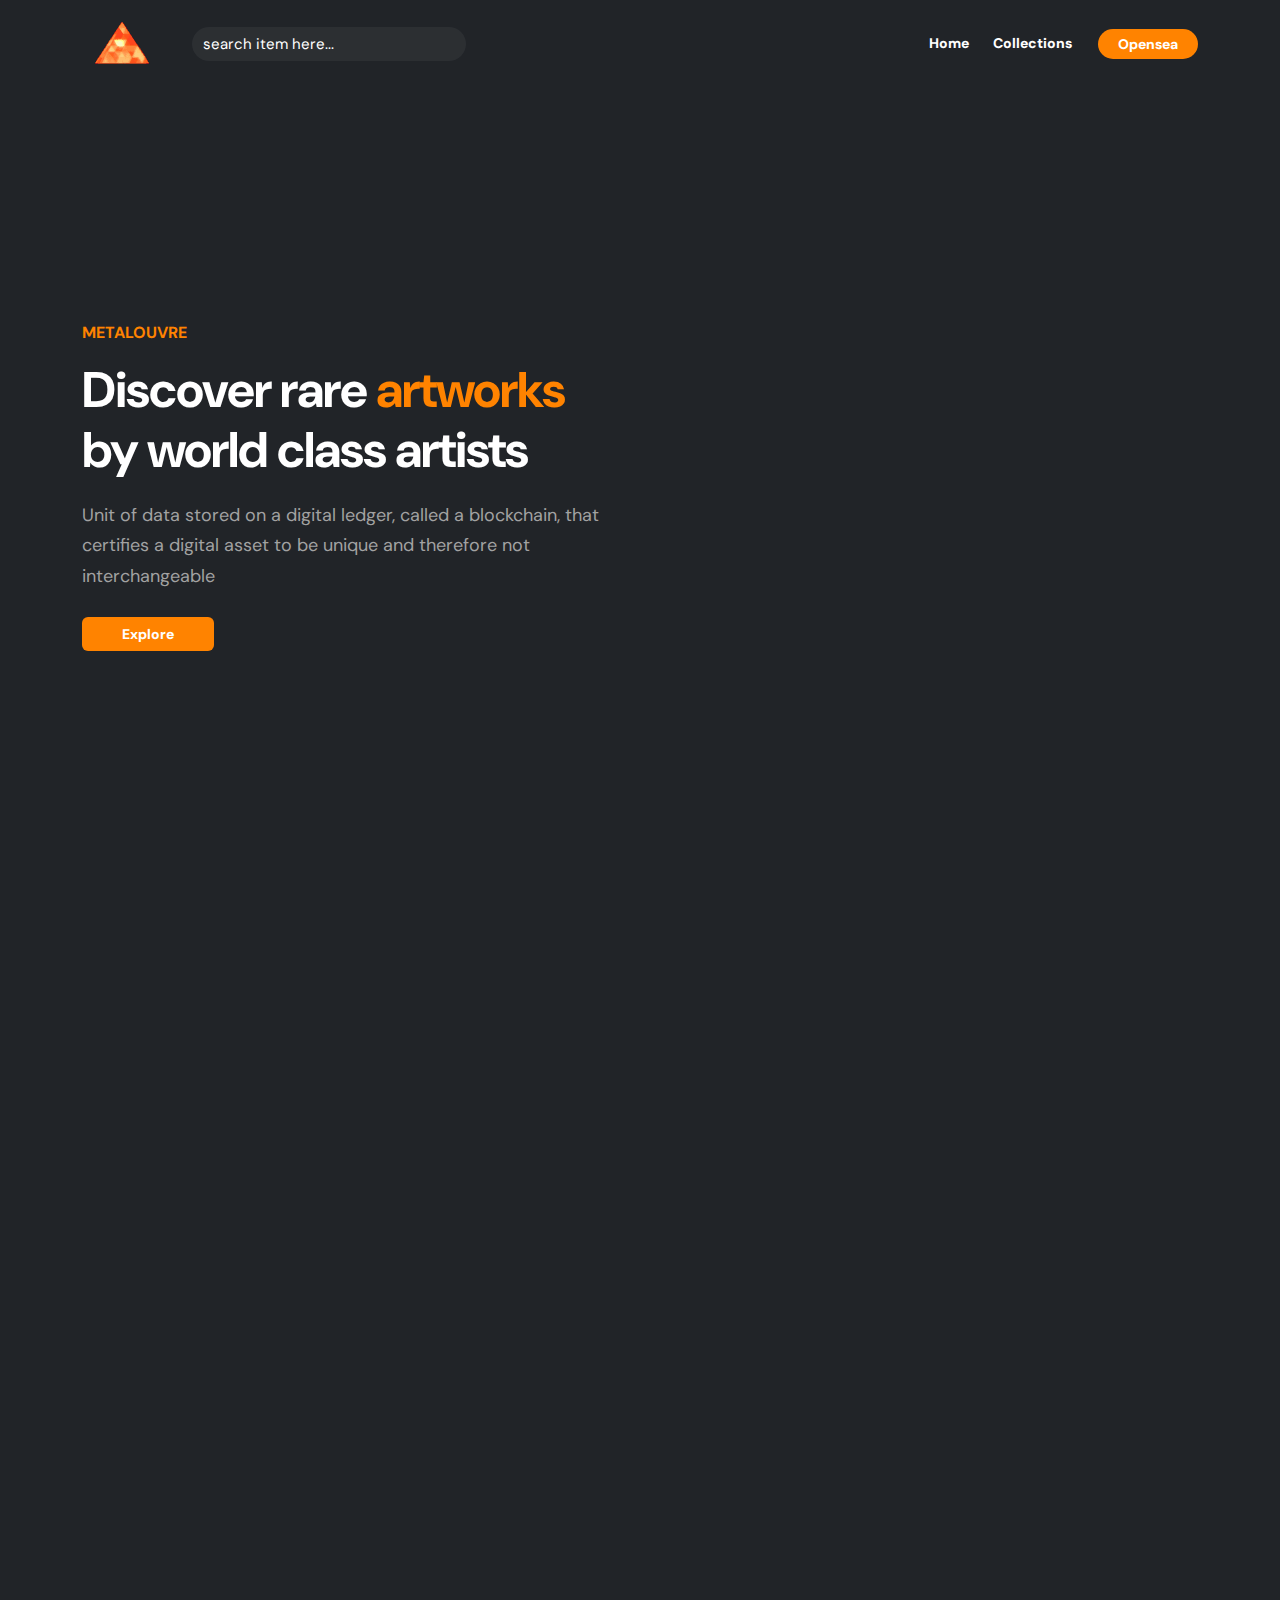
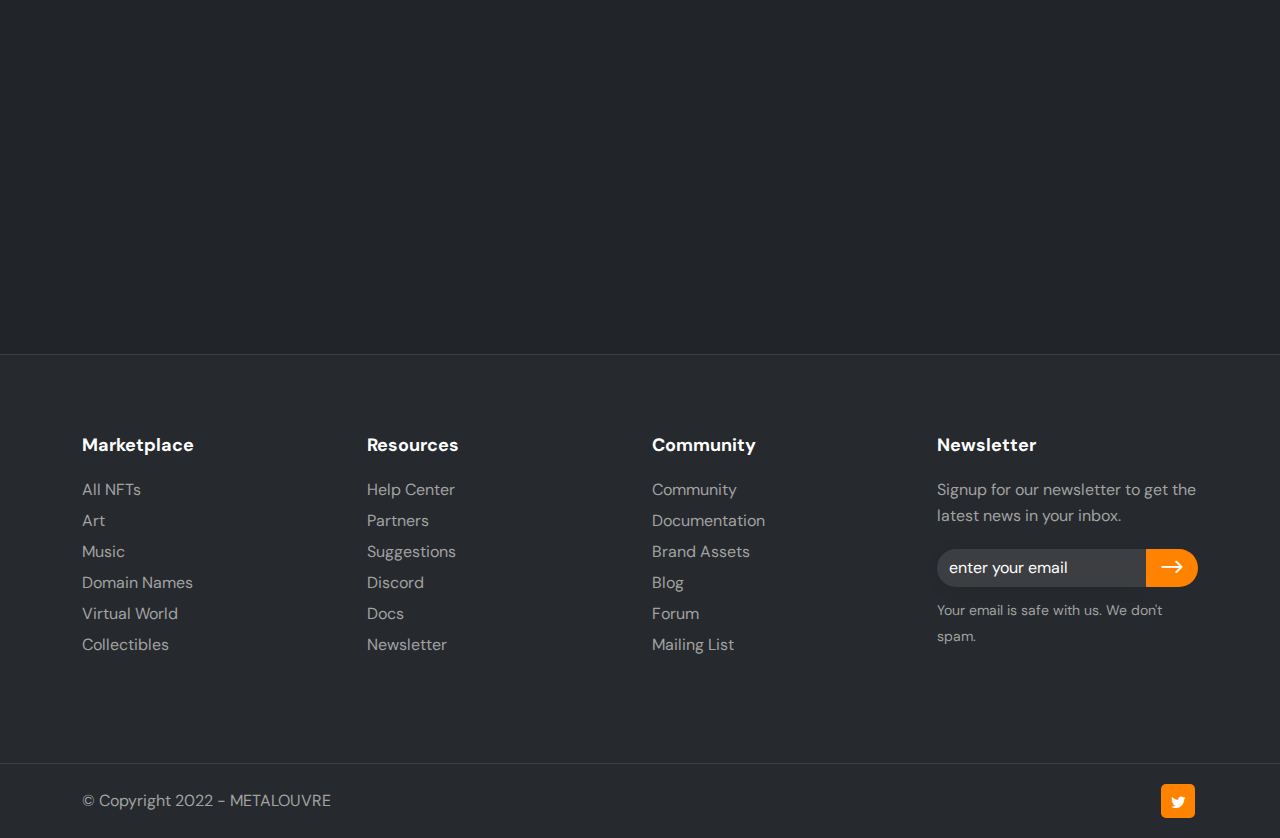
==== 03_grey-index-2.html @ 5d064a18 "main root" ====
<!DOCTYPE html>
<html lang="zxx">

<head>
    <title>MetaLouvre | Homepage</title>
    <link rel="icon" href="images/logo-ar.png" type="image/gif" sizes="16x16">
    <meta content="text/html;charset=utf-8" http-equiv="Content-Type">
    <meta content="width=device-width, initial-scale=1.0" name="viewport" />
    <meta content="MetaLouvre" name="description" />
    <meta content="" name="keywords" />
    <meta content="" name="author" />
    <!-- CSS Files
    ================================================== -->
    <link id="bootstrap" href="css/bootstrap.min.css" rel="stylesheet" type="text/css" />
    <link id="bootstrap-grid" href="css/bootstrap-grid.min.css" rel="stylesheet" type="text/css" />
    <link id="bootstrap-reboot" href="css/bootstrap-reboot.min.css" rel="stylesheet" type="text/css" />
    <link href="css/animate.css" rel="stylesheet" type="text/css" />
    <link href="css/owl.carousel.css" rel="stylesheet" type="text/css" />
    <link href="css/owl.theme.css" rel="stylesheet" type="text/css" />
    <link href="css/owl.transitions.css" rel="stylesheet" type="text/css" />
    <link href="css/magnific-popup.css" rel="stylesheet" type="text/css" />
    <link href="css/jquery.countdown.css" rel="stylesheet" type="text/css" />
    <link href="css/style.css" rel="stylesheet" type="text/css" />
    <link href="css/de-grey.css" rel="stylesheet" type="text/css" />
    <!-- color scheme -->   
    <link id="colors" href="css/colors/scheme-04.css" rel="stylesheet" type="text/css" />
    <link href="css/coloring.css" rel="stylesheet" type="text/css" />
</head>

<body class="dark-scheme de-grey">
    <div id="wrapper">
            <!-- header begin -->
        <header class="transparent scroll-dark">
            <div class="container">
                <div class="row">
                    <div class="col-md-12">
                        <div class="de-flex sm-pt10">
                            <div class="de-flex-col">
                                <div class="de-flex-col">
                                    <!-- logo begin -->
                                    <div id="logo">
                                        <a href="03_grey-index-2.html">
                                            <img alt="" src="images/logo-3.gif" />
                                        </a>
                                    </div>
                                    <!-- logo close -->
                                </div>
                                <div class="de-flex-col">
                                    <input id="quick_search" class="xs-hide style-2" name="quick_search" placeholder="search item here..." type="text" />
                                </div>
                            </div>
                            <div class="de-flex-col header-col-mid">
                                <!-- mainmenu begin -->
                                <ul id="mainmenu">
                                    <li>
                                        <a href="03_grey-index-2.html">Home<span></span></a>
                                        
                                    </li>
                                    <li>
                                        <a href="#Collections">Collections<span></span></a>
                                        
                                    </li>
   
                                </ul>
                                <!-- mainmenu close -->
                                <div class="menu_side_area">
                                    <a href="https://opensea.io/MetaLouvreorg" class="btn-main"><i class="icon_wallet_alt"></i><span>Opensea</span></a>
                                    <span id="menu-btn"></span>
                                </div>
                            </div>
                        </div>
                    </div>
                </div>
            </div>
        </header>
        <!-- header close -->
        <!-- content begin -->
        <div class="no-bottom no-top" id="content">
            <div id="top"></div>
            <section id="section-hero" aria-label="section" class="pt20 pb20 vh-100" data-bgimage="url(images/background/7.gif) bottom">
                <div class="v-center">
                    <div class="container">
                        <div class="row align-items-center">
                            <div class="col-md-6">
                                <div class="spacer-single"></div>
                                <h6 class="wow fadeInUp" data-wow-delay=".5s"><span class="text-uppercase id-color-2">METALOUVRE</span></h6>
                                <div class="spacer-10"></div>
                                <h1 class="wow fadeInUp" data-wow-delay=".75s">Discover rare <span class="id-color-2">artworks</span> by world class artists</h1>
                                <p class="wow fadeInUp lead" data-wow-delay="1s">
                                Unit of data stored on a digital ledger, called a blockchain, that certifies a digital asset to be unique and therefore not interchangeable</p>
                                <div class="spacer-10"></div>
                                <a href="#Collections" class="btn-main wow fadeInUp lead" data-wow-delay="1.25s">Explore</a>
                                <div class="mb-sm-30"></div>
                            </div>
                            <div class="col-md-6 xs-hide">
                                <div class="d-carousel">
                                    <div id="item-carousel-big-type-2" class="owl-carousel wow fadeIn">
                                        <div class="nft_pic style-2">                            
                                            <a href="starry-night.html">
                                                <span class="nft_pic_info">
                                                    <span class="nft_pic_title">Starry Night</span>
                                                    <span class="nft_pic_by">Meta Louvre</span>
                                                </span>
                                            </a>
                                            <div class="nft_pic_wrap">
                                                <img src="images/carousel/crs-5.webp" class="lazy img-fluid" alt="">
                                            </div>
                                        </div>  
                                        
                                        <div class="nft_pic style-2">                            
                                            <a href="the-intervention-of-the-sabine-women.html">
                                                <span class="nft_pic_info">
                                                    <span class="nft_pic_title">The Intervention of the Sabine Women</span>
                                                    <span class="nft_pic_by">Meta Louvre</span>
                                                </span>
                                            </a>
                                            <div class="nft_pic_wrap">
                                                <img src="images/carousel/crs-4.webp" class="lazy img-fluid" alt="">
                                            </div>
                                        </div>

                                        <div class="nft_pic style-2">                            
                                            <a href="the-scream.html">
                                                <span class="nft_pic_info">
                                                    <span class="nft_pic_title">The Scream</span>
                                                    <span class="nft_pic_by">Meta Louvre</span>
                                                </span>
                                            </a>
                                            <div class="nft_pic_wrap">
                                                <img src="images/carousel/crs-1.webp" class="lazy img-fluid" alt="">
                                            </div>
                                        </div>
                                        
                                        <div class="nft_pic style-2">                            
                                            <a href="il-canaletto.html">
                                                <span class="nft_pic_info">
                                                    <span class="nft_pic_title">Il Caneletto</span>
                                                    <span class="nft_pic_by">Meta Louvre</span>
                                                </span>
                                            </a>
                                            <div class="nft_pic_wrap">
                                                <img src="images/items/anim-5.webp" class="lazy img-fluid" alt="">
                                            </div>
                                        </div>

                                        <div class="nft_pic style-2">                            
                                            <a href="the-great-wave.html">
                                                <span class="nft_pic_info">
                                                    <span class="nft_pic_title">The Great Wave </span>
                                                    <span class="nft_pic_by">Meta Louvre</span>
                                                </span>
                                            </a>
                                            <div class="nft_pic_wrap">
                                                <img src="images/items/anim-8.webp" class="lazy img-fluid" alt="">
                                            </div>
                                        </div>
                                    </div>
                                        <div class="d-arrow-left"><i class="fa fa-angle-left"></i></div>
                                        <div class="d-arrow-right"><i class="fa fa-angle-right"></i></div>
                                </div>
                            </div>
                        </div>
                    </div>
                </div>
				
            </section>

            <section id="Collections" id="section-collections" class="pt60 pb30">
                <div class="container">

                            <div class="spacer-single"></div>
                            
                            <div class="row wow fadeIn"> 
                                <div class="col-lg-12">
                                    <h2 class="style-2">Exclusive Live Art</h2>
                                </div>

                        <div class="col-lg-3 col-md-6 col-sm-6 col-xs-12">
                            <div class="nft__item style-2">

                                <div class="author_list_pp">
                                    <a href="03_grey-author.html">                                    

                                    </a>
                                </div>
                                <div class="nft__item_wrap">
                                    <a href="the-great-wave.html">
                                        <img src="images/collections/coll-item-1.gif" class="lazy nft__item_preview" alt="">
                                    </a>
                                </div>
                                <div class="nft__item_info">
                                    <a href="https://opensea.io/assets/matic/0x2953399124f0cbb46d2cbacd8a89cf0599974963/77145757455905100930619162123403208169584785585386280677986340964136608858115/">
                                        <h4>The Great Wave</h4>
                                    </a>
                                    <div class="nft__item_action">
                                        <a href="https://opensea.io/assets/matic/0x2953399124f0cbb46d2cbacd8a89cf0599974963/77145757455905100930619162123403208169584785585386280677986340964136608858115/">BUY NOW</a>
                                    </div>
                                    <div class="nft__item_like">
                                        <i class="fa fa-heart"></i><span>18</span>
                                    </div>                            
                                </div> 
                            </div>
                        </div>                 
                        <!-- nft item begin -->
                        <div class="col-lg-3 col-md-6 col-sm-6 col-xs-12">
                            <div class="nft__item style-2">
                                <div class="author_list_pp">
                                    <a href="03_grey-author.html">                                    
                                    </a>
                                </div>
                                <div class="nft__item_wrap">
                                    <a href="starry-night.html">
                                        <img src="images/collections/coll-item-2.gif" class="lazy nft__item_preview" alt="">
                                    </a>
                                </div>
                                <div class="nft__item_info">
                                    <a href="https://opensea.io/assets/matic/0x2953399124f0cbb46d2cbacd8a89cf0599974963/77145757455905100930619162123403208169584785585386280677986340963037097230339/">
                                        <h4>Starry Night</h4>
                                    </a>
                                    <div class="nft__item_action">
                                        <a href="https://opensea.io/assets/matic/0x2953399124f0cbb46d2cbacd8a89cf0599974963/77145757455905100930619162123403208169584785585386280677986340963037097230339/">BUY NOW</a>
                                    </div>
                                    <div class="nft__item_like">
                                        <i class="fa fa-heart"></i><span>80</span>
                                    </div>                                 
                                </div> 
                            </div>
                        </div>
                        <!-- nft item begin -->
    <div class="col-lg-3 col-md-6 col-sm-6 col-xs-12">
                            <div class="nft__item style-2">
                                <div class="author_list_pp">
                                    <a href="03_grey-author.html">                                    
                                    </a>
                                </div>
                                <div class="nft__item_wrap">
                                    <a href="the-intervention-of-the-sabine-women.html">
                                        <img src="images/collections/coll-item-3.gif" class="lazy nft__item_preview" alt="">
                                    </a>
                                </div>
                                <div class="nft__item_info">
                                    <a href="the-intervention-of-the-sabine-women.html">
                                        <h4>The Intervention of the Sabine Women</h4>
                                    </a>
                                    <div class="nft__item_action">
                                        <a href="https://opensea.io/assets/matic/0x2953399124f0cbb46d2cbacd8a89cf0599974963/77145757455905100930619162123403208169584785585386280677986340965236120485891/">BUY NOW</a>
                                    </div>
                                    <div class="nft__item_like">
                                        <i class="fa fa-heart"></i><span>80</span>
                                    </div>                                 
                                </div> 
                            </div>
                        </div>
                        <!-- nft item begin -->
                        <div class="col-lg-3 col-md-6 col-sm-6 col-xs-12">
                            <div class="nft__item style-2">

                                <div class="nft__item_wrap">
                                    <a href="the-scream.html">
                                        <img src="images/collections/coll-item-4.jpg" class="lazy nft__item_preview" alt="">
                                    </a>
                                </div>
                                <div class="nft__item_info">
                                    <a href="the-scream.html">
                                        <h4>The Scream</h4>
                                    </a>

                                    <div class="nft__item_action">
                                        <a href="https://opensea.io/assets/matic/0x2953399124f0cbb46d2cbacd8a89cf0599974963/77145757455905100930619162123403208169584785585386280677986340966335632113667/">BUY NOW</a>
                                    </div>
                                    <div class="nft__item_like">
                                        <i class="fa fa-heart"></i><span>73</span>
                                    </div>                                 
                                </div> 
                            </div>
                        </div>

                        <div class="col-lg-3 col-md-6 col-sm-6 col-xs-12">
                            <div class="nft__item style-2">

                                <div class="nft__item_wrap">
                                    <a href="il-canaletto.html">
                                        <img src="images/collections/coll-item-5.gif" class="lazy nft__item_preview" alt="">
                                    </a>
                                </div>
                                <div class="nft__item_info">
                                    <a href="il-canaletto.html">
                                        <h4>Il Canaletto</h4>
                                    </a>

                                    <div class="nft__item_action">
                                        <a href="https://opensea.io/assets/matic/0x2953399124f0cbb46d2cbacd8a89cf0599974963/77145757455905100930619162123403208169584785585386280677986340967435143741443/">BUY NOW</a>
                                    </div>
                                    <div class="nft__item_like">
                                        <i class="fa fa-heart"></i><span>73</span>
                                    </div>                                 
                                </div> 
                            </div>
                        </div>
                            </div>




                        </div>
            </section>

            <section id="section-text" class="no-top">

            </section>
            
        </div>
        <!-- content close -->

        <a href="#" id="back-to-top"></a>
        
        <!-- footer begin -->
        <footer>
            <div class="container">
                <div class="row">
                    <div class="col-md-3 col-sm-6 col-xs-1">
                        <div class="widget">
                            <h5>Marketplace</h5>
                            <ul>
                                <li><a href="#">All NFTs</a></li>
                                <li><a href="#">Art</a></li>
                                <li><a href="#">Music</a></li>
                                <li><a href="#">Domain Names</a></li>
                                <li><a href="#">Virtual World</a></li>
                                <li><a href="#">Collectibles</a></li>
                            </ul>
                        </div>
                    </div>
                    <div class="col-md-3 col-sm-6 col-xs-1">
                        <div class="widget">
                            <h5>Resources</h5>
                            <ul>
                                <li><a href="#">Help Center</a></li>
                                <li><a href="#">Partners</a></li>
                                <li><a href="#">Suggestions</a></li>
                                <li><a href="#">Discord</a></li>
                                <li><a href="#">Docs</a></li>
                                <li><a href="#">Newsletter</a></li>
                            </ul>
                        </div>
                    </div>
                    <div class="col-md-3 col-sm-6 col-xs-1">
                        <div class="widget">
                            <h5>Community</h5>
                            <ul>
                                <li><a href="#">Community</a></li>
                                <li><a href="#">Documentation</a></li>
                                <li><a href="#">Brand Assets</a></li>
                                <li><a href="#">Blog</a></li>
                                <li><a href="#">Forum</a></li>
                                <li><a href="#">Mailing List</a></li>
                            </ul>
                        </div>
                    </div>
                    <div class="col-md-3 col-sm-6 col-xs-1">
                        <div class="widget">
                            <h5>Newsletter</h5>
                            <p>Signup for our newsletter to get the latest news in your inbox.</p>
                            <form action="blank.php" class="row form-dark" id="form_subscribe" method="post" name="form_subscribe">
                                <div class="col text-center">
                                    <input class="form-control" id="txt_subscribe" name="txt_subscribe" placeholder="enter your email" type="text" /> <a href="#" id="btn-subscribe"><i class="arrow_right bg-color-secondary"></i></a>
                                    <div class="clearfix"></div>
                                </div>
                            </form>
                            <div class="spacer-10"></div>
                            <small>Your email is safe with us. We don't spam.</small>
                        </div>
                    </div>
                </div>
            </div>
            <div class="subfooter">
                <div class="container">
                    <div class="row">
                        <div class="col-md-12">
                            <div class="de-flex">
                                <div class="de-flex-col">
                                    <a href="03_grey-index-2.html">
                                        <span class="copy">&copy; Copyright 2022 - METALOUVRE</span>
                                    </a>
                                </div>
                                <div class="de-flex-col">
                                    <div class="social-icons">

                                        <a href="https://twitter.com/MetaLouvreorg"><i class="fa fa-twitter fa-lg"></i></a>

                                    </div>
                                </div>
                            </div>
                        </div>
                    </div>
                </div>
            </div>
        </footer>
        <!-- footer close -->
        
    </div>
    
    <!-- Javascript Files
    ================================================== -->
    <script src="js/jquery.min.js"></script>
    <script src="js/bootstrap.min.js"></script>
    <script src="js/bootstrap.bundle.min.js"></script>
    <script src="js/wow.min.js"></script>
    <script src="js/jquery.isotope.min.js"></script>
    <script src="js/easing.js"></script>
    <script src="js/owl.carousel.js"></script>
    <script src="js/validation.js"></script>
    <script src="js/jquery.magnific-popup.min.js"></script>
    <script src="js/enquire.min.js"></script>
    <script src="js/jquery.plugin.js"></script>
    <script src="js/jquery.countTo.js"></script>
    <script src="js/jquery.countdown.js"></script>
    <script src="js/jquery.lazy.min.js"></script>
    <script src="js/jquery.lazy.plugins.min.js"></script>
    <script src="js/designesia.js"></script>


</body>

</html>
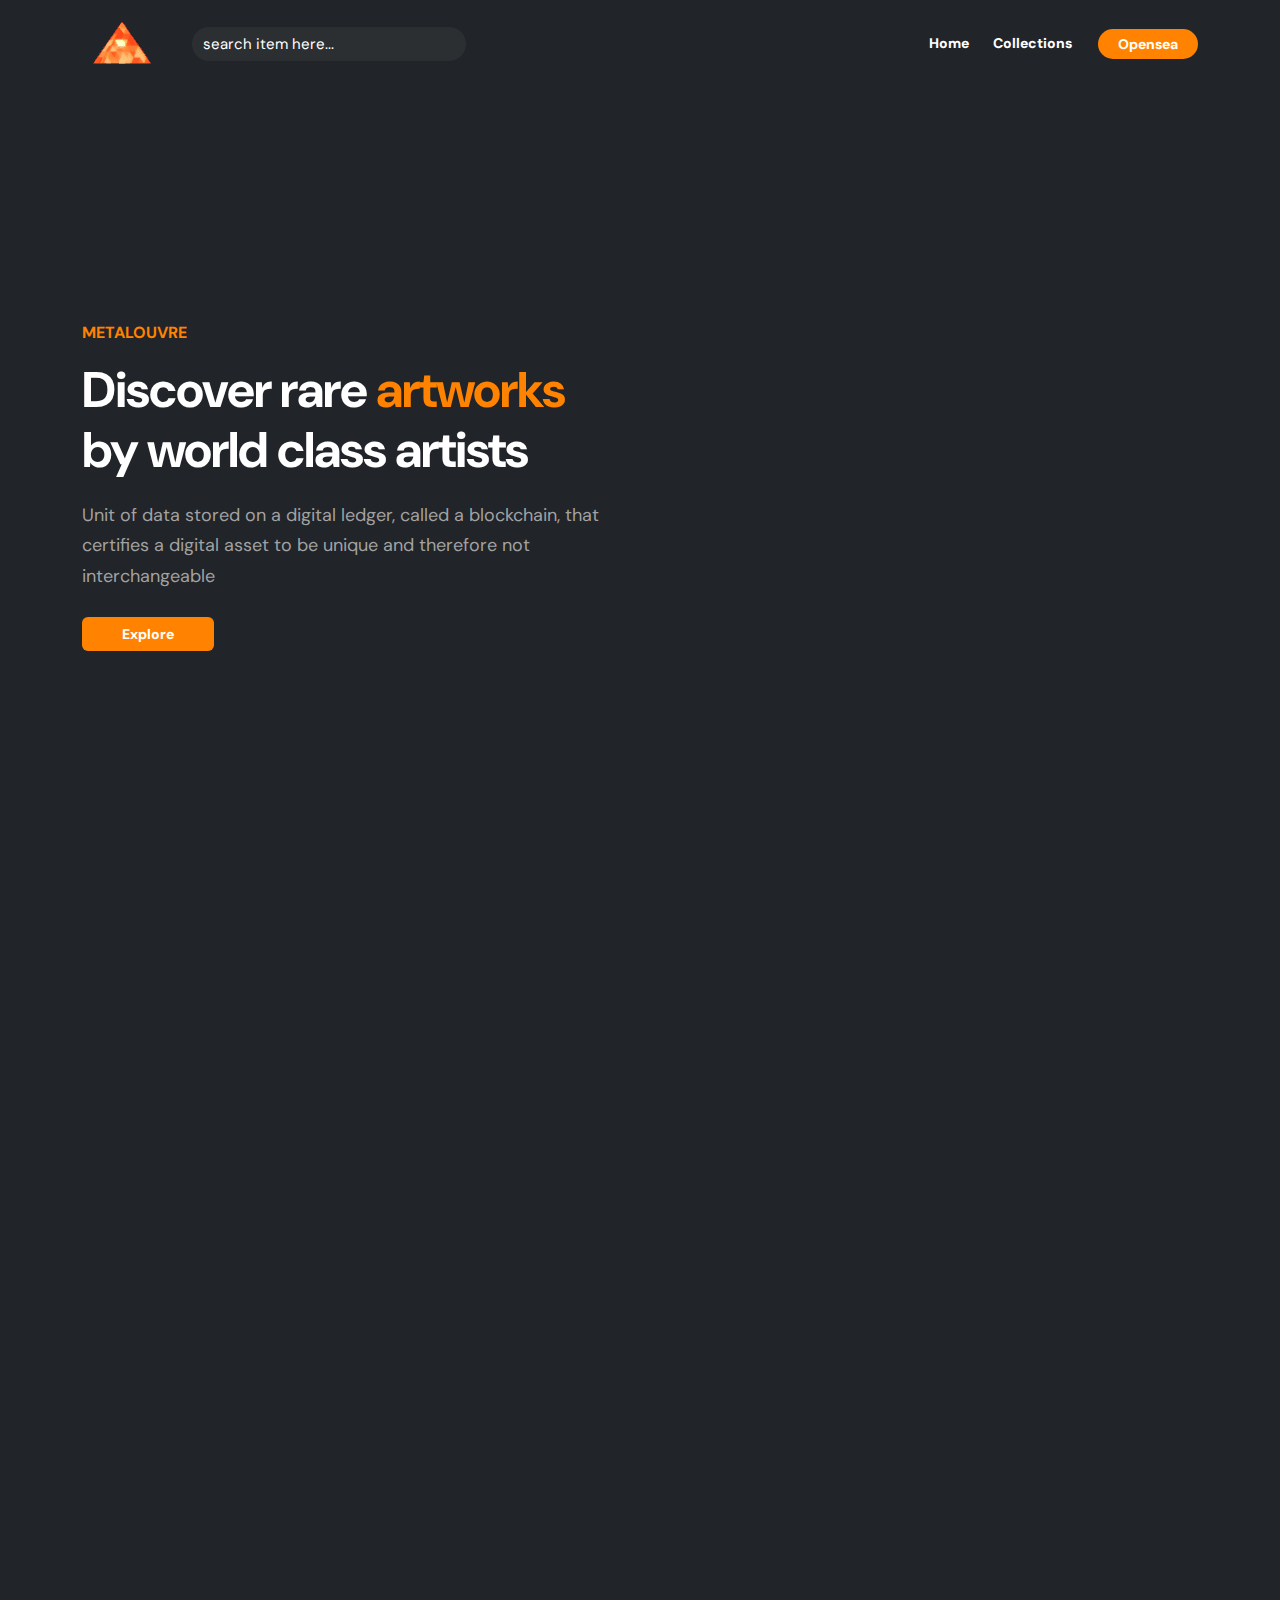
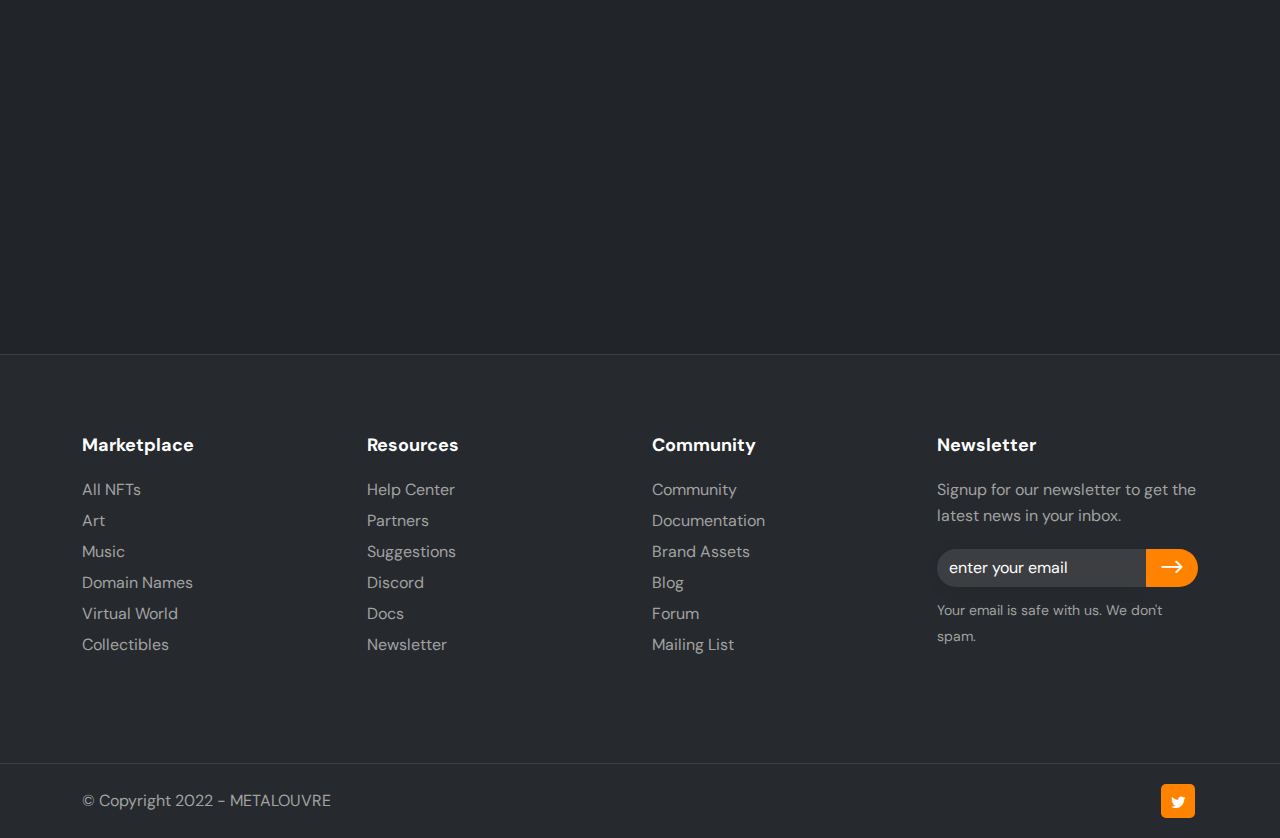
==== commit 8ffc0d08: "Update 03_grey-index-2.html" ====
--- a/03_grey-index-2.html
+++ b/03_grey-index-2.html
@@ -39,7 +39,7 @@
                                 <div class="de-flex-col">
                                     <!-- logo begin -->
                                     <div id="logo">
-                                        <a href="03_grey-index-2.html">
+                                        <a href="">
                                             <img alt="" src="images/logo-3.gif" />
                                         </a>
                                     </div>
@@ -422,4 +422,4 @@
 
 </body>
 
-</html>+</html>
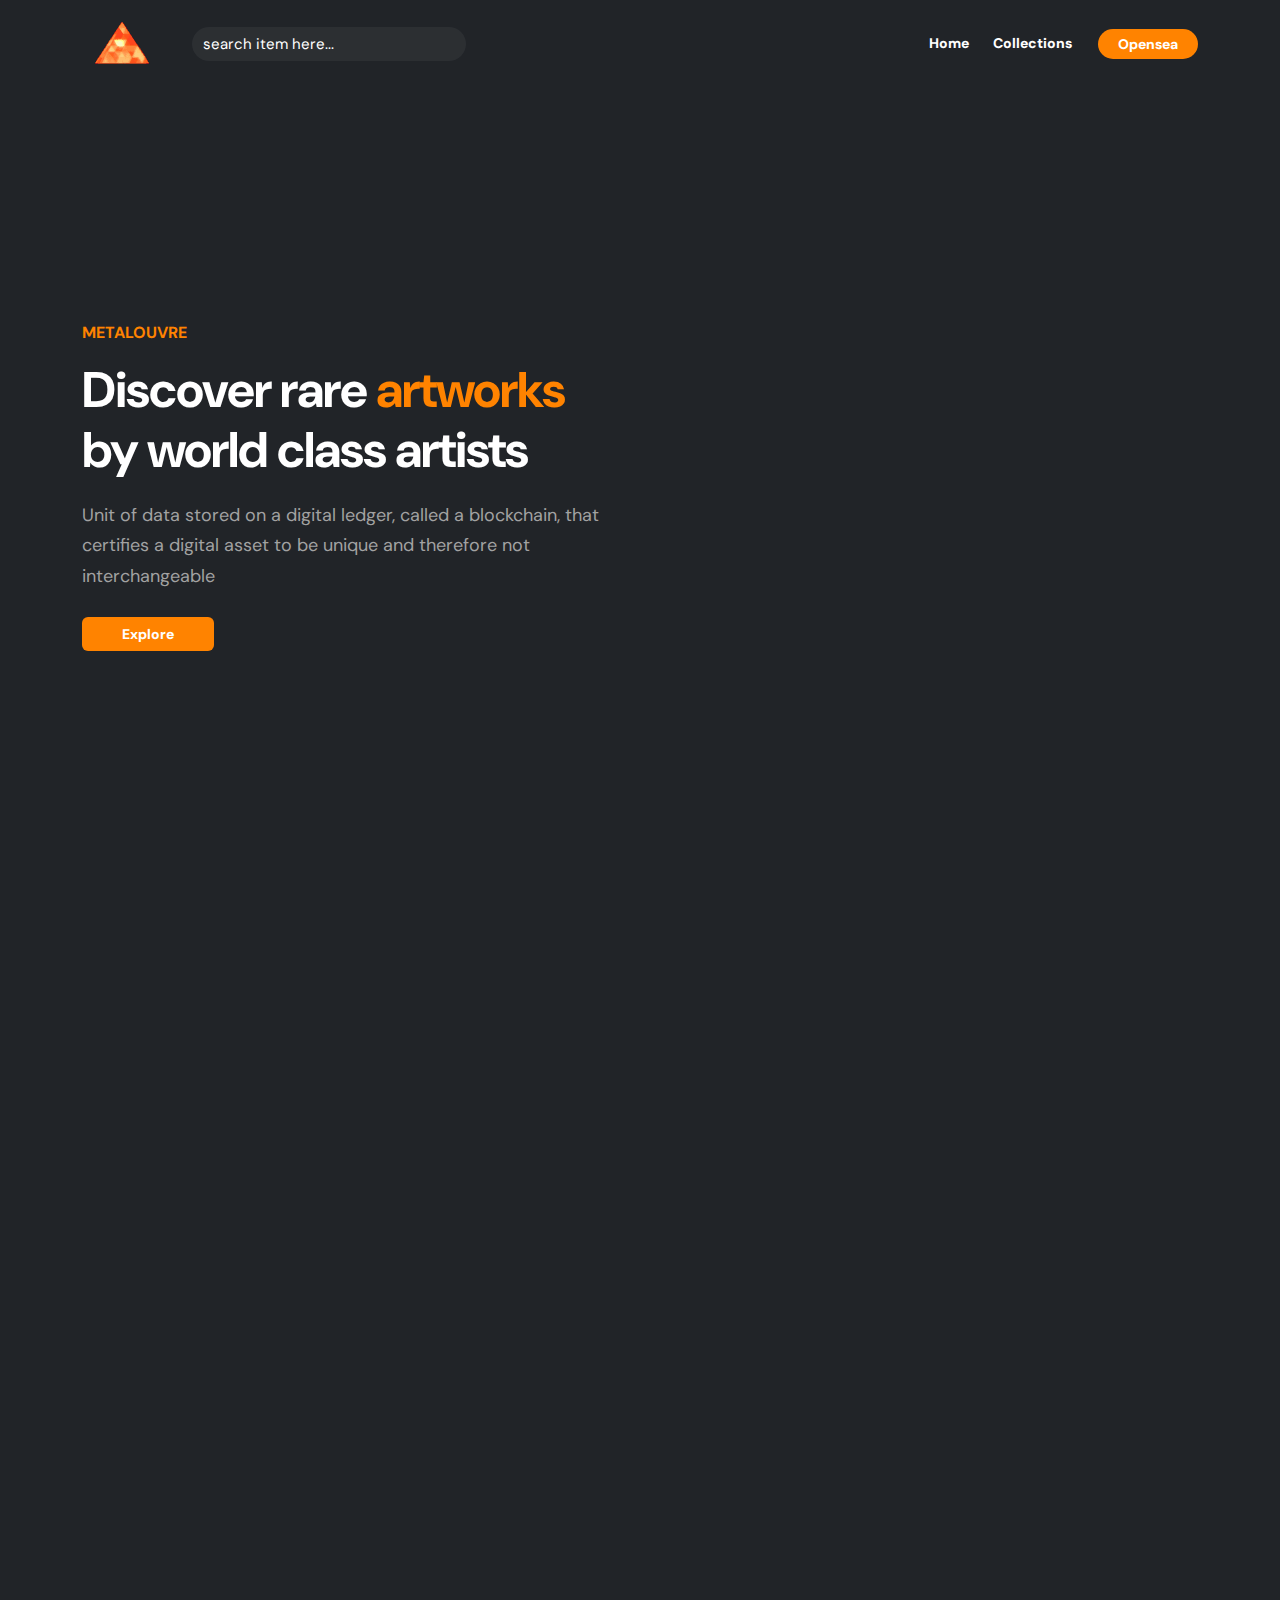
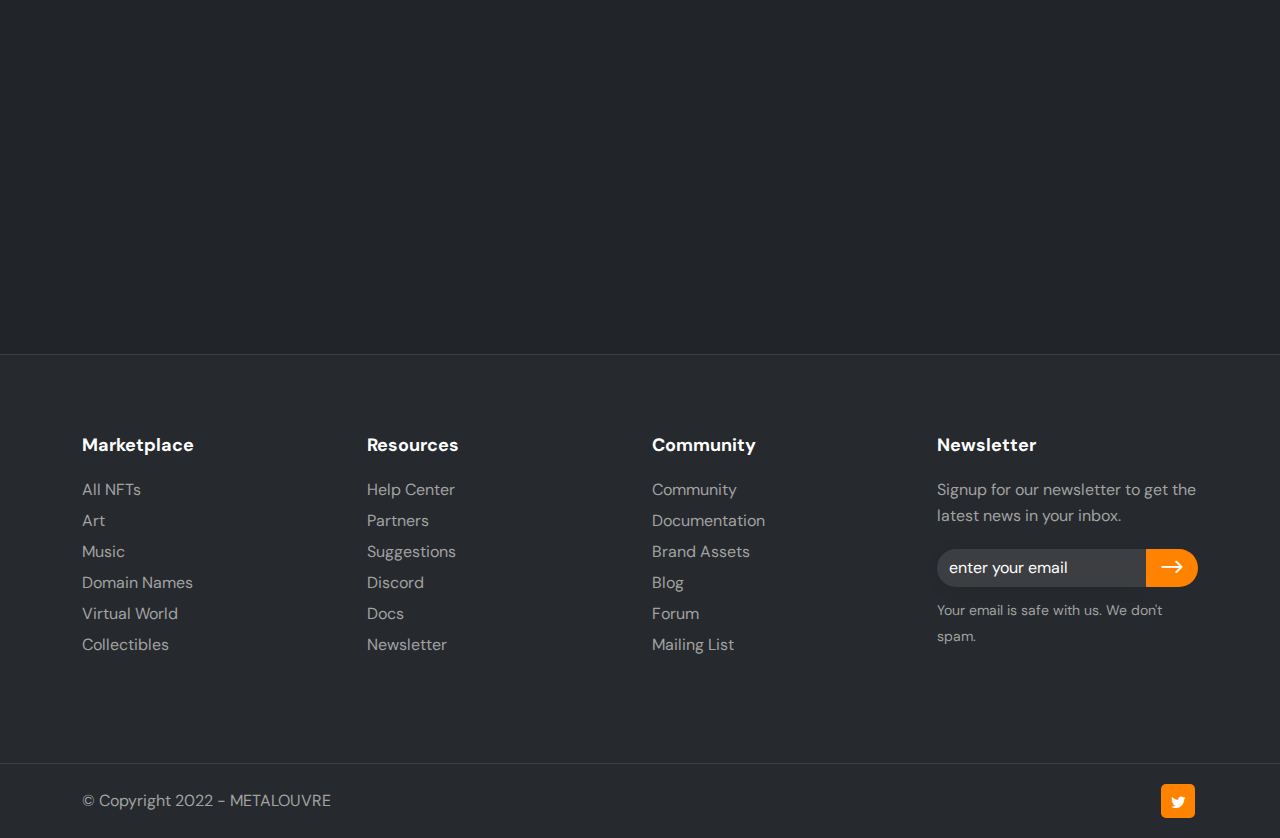
==== commit 620fc472: "Update 03_grey-index-2.html" ====
--- a/03_grey-index-2.html
+++ b/03_grey-index-2.html
@@ -39,7 +39,7 @@
                                 <div class="de-flex-col">
                                     <!-- logo begin -->
                                     <div id="logo">
-                                        <a href="">
+                                        <a href="#">
                                             <img alt="" src="images/logo-3.gif" />
                                         </a>
                                     </div>
